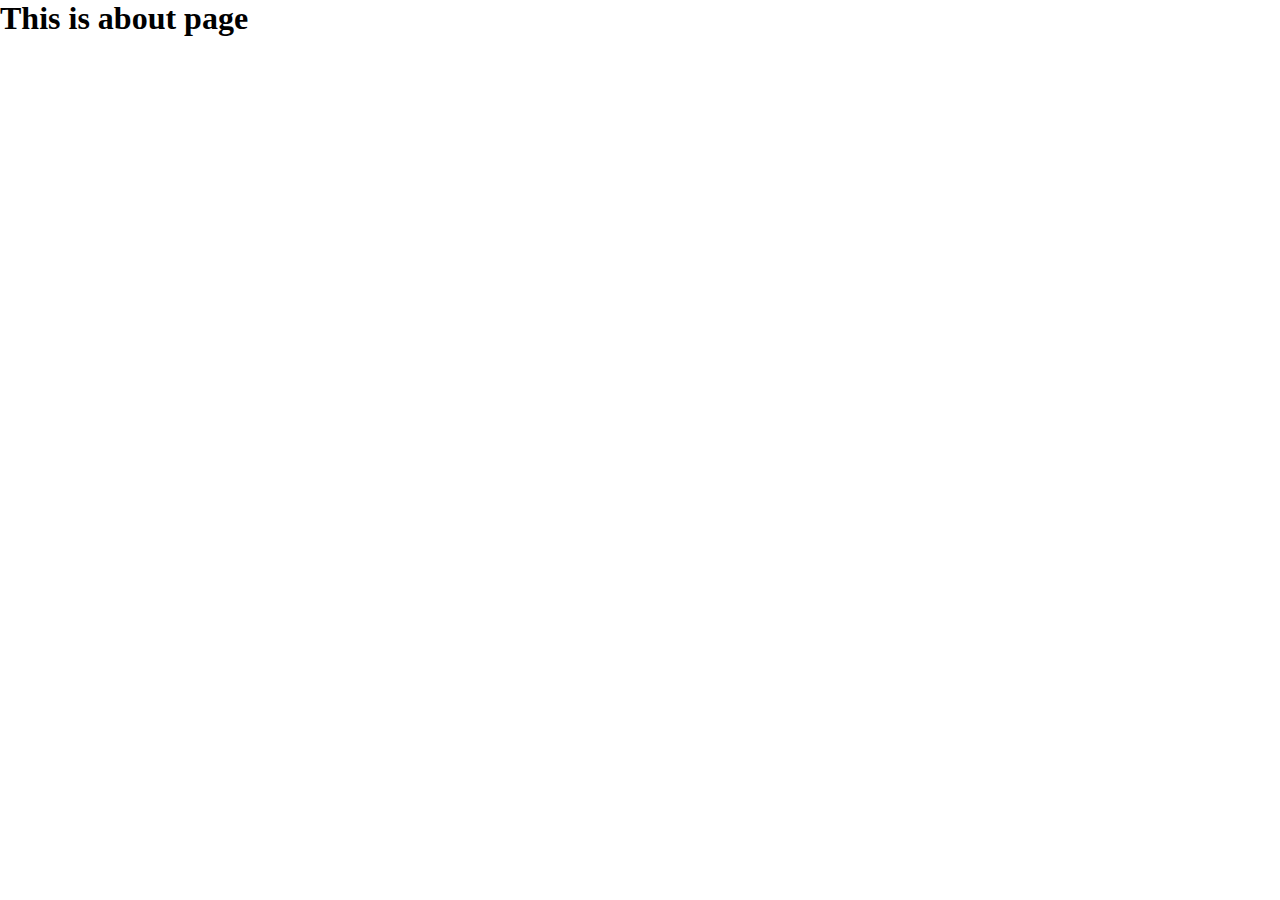
==== about.html @ 0bef251b "landing page project" ====
<!DOCTYPE html>
<html lang="en">
  <head>
    <meta charset="UTF-8" />
    <meta name="viewport" content="width=device-width, initial-scale=1.0" />
    <title>About Us</title>
    <link rel="stylesheet" href="style.css" />
  </head>
  <body>
    <h1>This is about page</h1>
  </body>
</html>
---- style.css ----
* {
  margin: 0px;
  padding: 0px;
  box-sizing: border-box;
}

.container {
  width: 100vw;
  height: 100vh;
  font-family: Arial, Helvetica, sans-serif;
}

.top-header {
  width: 100%;
  height: 3.2rem;
  padding: 1rem 2rem;
  background-color: #262626;
  display: flex;
  align-items: center;
  justify-content: space-between;
}

.top-header-button {
  background-color: #82b440;
  color: #fff;
  padding: 0.5rem 1rem;
  border: none;
  border-radius: 0.25rem;
}

.contact-header {
  width: 100%;
  height: 30px;
  padding: 1rem 4rem;
  background-color: #1c3e95;
  display: flex;
  justify-content: space-between;
  align-items: center;
  color: #fff;
}

.routing-header {
  width: 100%;
  height: 70px;
  padding: 1rem 5rem;
  background-color: #0c1d49;
  display: flex;
  justify-content: space-between;
  align-items: center;
}
.routing-header a {
  text-decoration: none;
  margin-left: 3rem;
  font-size: 1.15rem;
  color: #fff;
}

.admission-btn {
  padding: 0.7rem 1rem;
  border: none;
  border-radius: 0.25rem;
  background-color: #a90262;
  font-size: 1.5rem;
  letter-spacing: 0.04rem;
  color: #fff;
}

.routing-header img {
  widows: 310px;
  height: 50px;
}

.bg-img {
  width: 100%;
  height: 600px;
  padding: 5rem 5rem;
  background: linear-gradient(rgba(0, 0, 0, 0.5), rgba(0, 0, 0, 0.5)),
    url(img/young-happy-graduated-students-throwing-up-graduat-2023-11-27-05-29-40-utc.jpg);
  object-fit: contain;
}

.bg-img-text-contaienr {
  width: 570px;
  height: 100%;
}

.bg-img-text-contaienr a {
  text-decoration: none;
  margin-left: 3rem;
  font-size: 1.15rem;
  color: #fff;
}

.text1 {
  font-size: 2rem;
  color: #fff;
  font-weight: 700;
}

.text2 {
  font-size: 4rem;
  color: #fff;
  font-weight: 900;
}

.footer-container {
  width: 100%;
  height: 400px;
  padding: 1rem 5rem;
  background-color: #0c1d49;
  display: grid;
  grid-template-columns: 1fr 1fr 1fr 1fr;
  align-items: center;
}

.footer-container h1 {
  font-size: 1.7rem;
  color: #fff;
}
.footer-container h3 {
  font-size: 1.5rem;
  color: #fff;
  line-height: 0.9rem;
}

.footer-container p {
  font-size: 1rem;
  color: #fff;
}

.footer-container input {
  width: 00px;
  height: 50px;
  border: none;
  border-radius: 0.25rem;
  margin-top: 20px;
}

.footer-container button {
  width: 300px;
  height: 50px;
  margin-top: 20px;
  padding: 0.7rem 1rem;
  border: none;
  border-radius: 0.25rem;
  background-color: #a90262;
  font-size: 1.5rem;
  letter-spacing: 0.04rem;
  color: #fff;
}

.copyright-container {
  background-color: #1c3e95;
  padding: 1rem;
  text-align: center;
}

.copyright-container p {
  font-size: 1.2rem;
  color: #fff;
  font-weight: 600;
}
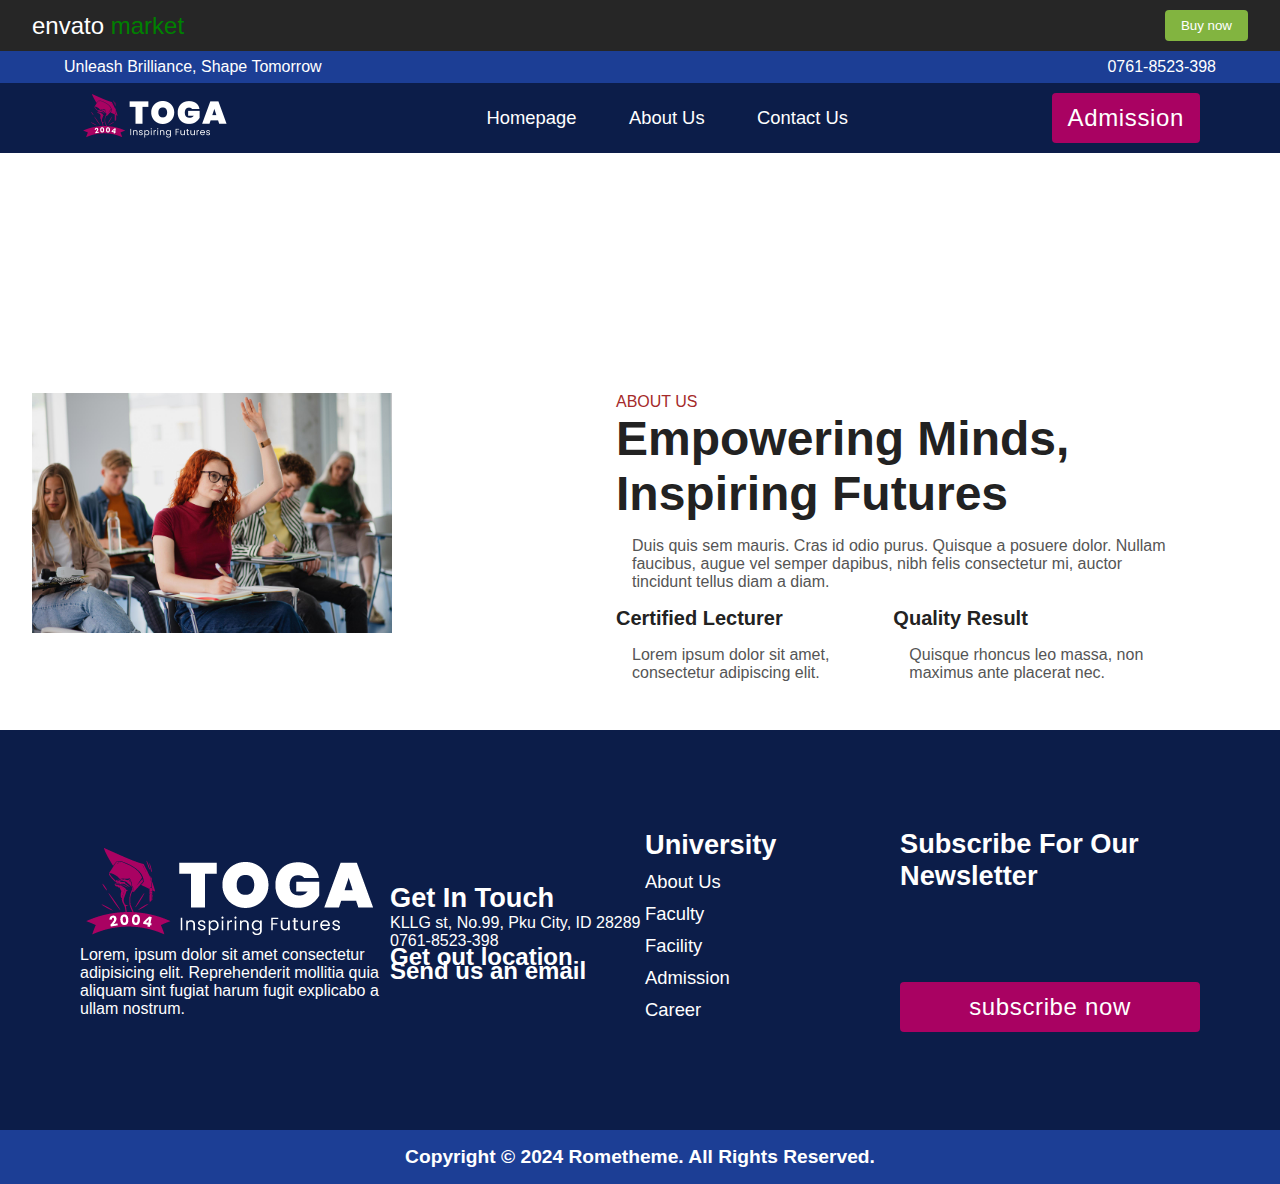
==== commit ea7b0b83: "modified html file" ====
--- a/about.html
+++ b/about.html
@@ -3,10 +3,132 @@
   <head>
     <meta charset="UTF-8" />
     <meta name="viewport" content="width=device-width, initial-scale=1.0" />
-    <title>About Us</title>
+    <title>About Page</title>
     <link rel="stylesheet" href="style.css" />
+    <link
+      rel="stylesheet"
+      href="https://cdnjs.cloudflare.com/ajax/libs/font-awesome/6.5.1/css/all.min.css"
+      integrity="sha512-DTOQO9RWCH3ppGqcWaEA1BIZOC6xxalwEsw9c2QQeAIftl+Vegovlnee1c9QX4TctnWMn13TZye+giMm8e2LwA=="
+      crossorigin="anonymous"
+      referrerpolicy="no-referrer"
+    />
   </head>
   <body>
-    <h1>This is about page</h1>
+    <section class="container">
+      <header>
+        <section class="top-header">
+          <div>
+            <p style="display: inline; font-size: 1.5rem; color: #fff">
+              envato
+            </p>
+            <p style="display: inline; font-size: 1.5rem; color: green">
+              market
+            </p>
+          </div>
+          <div>
+            <button class="top-header-button">Buy now</button>
+          </div>
+        </section>
+        <section class="contact-header">
+          <div>
+            <p>Unleash Brilliance, Shape Tomorrow</p>
+          </div>
+          <div>
+            <i class="fa-brands fa-facebook"></i>
+            <i class="fa-brands fa-twitter"></i>
+            <i class="fa-brands fa-youtube"></i>
+            <i class="fa-solid fa-phone"></i>
+            <span>0761-8523-398</span>
+          </div>
+        </section>
+        <section class="routing-header">
+          <div>
+            <img src="img/SiteLogo.png" alt="Logo" />
+          </div>
+          <div>
+            <a href="index.html">Homepage</a>
+            <a href="about.html">About Us</a>
+            <a href="contact.html">Contact Us</a>
+          </div>
+          <div>
+            <button class="admission-btn">Admission</button>
+          </div>
+        </section>
+      </header>
+      <main>
+        <div class="main-body-container">
+            <div class="second-section-main">
+              <div>
+                <img
+                  src="img/portrait-of-group-of-university-students-sitting-i-2023-11-27-05-28-37-utc.jpg"
+                  alt="Blondie"
+                />
+              </div>
+              <div>
+                <h3>ABOUT US</h3>
+                <h1>Empowering Minds, Inspiring Futures</h1>
+                <p>
+                  Duis quis sem mauris. Cras id odio purus. Quisque a posuere
+                  dolor. Nullam faucibus, augue vel semper dapibus, nibh felis
+                  consectetur mi, auctor tincidunt tellus diam a diam.
+                </p>
+                <div class="about-flexbox">
+                  <div>
+                    <h2>
+                      <i class="fa-solid fa-arrow-right"></i>Certified Lecturer
+                    </h2>
+                    <p>
+                      Lorem ipsum dolor sit amet, consectetur adipiscing elit.
+                    </p>
+                  </div>
+                  <div>
+                    <h2>
+                      <i class="fa-solid fa-arrow-right"></i>Quality Result
+                    </h2>
+                    <p>
+                      Quisque rhoncus leo massa, non maximus ante placerat nec.
+                    </p>
+                  </div>
+                </div>
+              </div>
+            </div>
+          </div>
+        </div>
+      </main>
+      <footer>
+        <div class="footer-container">
+          <div>
+            <img src="img/SiteLogo.png" alt="Logo" />
+            <p>
+              Lorem, ipsum dolor sit amet consectetur adipisicing elit.
+              Reprehenderit mollitia quia aliquam sint fugiat harum fugit
+              explicabo a ullam nostrum.
+            </p>
+          </div>
+          <div>
+            <h1>Get In Touch</h1>
+            <p>KLLG st, No.99, Pku City, ID 28289 0761-8523-398</p>
+            <h3><i class="fa-solid fa-location-pin"></i>Get out location</h3>
+            <h3><i class="fa-solid fa-envelope"></i>Send us an email</h3>
+          </div>
+          <div class="footer-link">
+            <h1>University</h1>
+            <p><a href="#">About Us</a></p>
+            <p><a href="#">Faculty</a></p>
+            <p><a href="#">Facility</a></p>
+            <p><a href="#">Admission</a></p>
+            <p><a href="#">Career</a></p>
+          </div>
+          <div>
+            <h1>Subscribe For Our Newsletter</h1>
+            <input type="email" />
+            <button>subscribe now</button>
+          </div>
+        </div>
+      </footer>
+      <div class="copyright-container">
+        <p>Copyright © 2024 Rometheme. All Rights Reserved.</p>
+      </div>
+    </section>
   </body>
 </html>
--- a/style.css
+++ b/style.css
@@ -53,6 +53,10 @@
   margin-left: 3rem;
   font-size: 1.15rem;
   color: #fff;
+}
+
+.routing-header a:hover {
+    color: #a90262;
 }
 
 .admission-btn {
@@ -103,6 +107,85 @@
   font-weight: 900;
 }
 
+.sticky-card {
+  width: 800px;
+  height: 220px;
+  border-radius: 1rem 0 0 0;
+  display: grid;
+  grid-template-columns: 1fr 1fr 1fr;
+  position: absolute;
+  top: 650px;
+  right: 80px;
+}
+.sticky-card-1 {
+  background-color: #a90262;
+  border-radius: 3rem 0 0 0;
+  font-size: 2rem;
+  color: #fff;
+  font-weight: 600;
+  text-align: center;
+  padding-top: 4rem;
+}
+
+.sticky-card-2 {
+  background-color: #1c3e95;
+  font-size: 2rem;
+  color: #fff;
+  font-weight: 600;
+  text-align: center;
+  padding-top: 4rem;
+}
+
+.sticky-card-3 {
+  background-color: #1f3a7e;
+  font-size: 2rem;
+  color: #fff;
+  font-weight: 600;
+  text-align: center;
+  padding-top: 4rem;
+}
+
+.second-section-main {
+  padding: 15rem 5rem 2rem 2rem;
+  display: grid;
+  grid-template-columns: 1fr 1fr;
+}
+
+.second-section-main img {
+  width: 360px;
+}
+
+.second-section-main h1 {
+  color: #222;
+  font-size: 3rem;
+  font-weight: 600;
+  margin-bottom: 1rem;
+}
+
+.second-section-main h2 {
+  color: #222;
+  font-size: 1.25rem;
+  font-weight: 600;
+}
+
+.second-section-main h3 {
+  color: brown;
+  font-size: 1rem;
+  font-weight: 500;
+}
+
+.second-section-main p {
+  color: #555;
+  font-size: 1rem;
+  font-weight: 500;
+  margin: 1rem;
+}
+
+.about-flexbox {
+  display: flex;
+  justify-content: space-between;
+}
+
 .footer-container {
   width: 100%;
   height: 400px;
@@ -149,6 +232,20 @@
   color: #fff;
 }
 
+.footer-link p {
+  margin: 10px 0 10px 0;
+}
+
+.footer-link a {
+  text-decoration: none;
+  font-size: 1.15rem;
+  color: #fff;
+}
+
+.footer-link a:hover {
+  color: #a90262;
+}
+
 .copyright-container {
   background-color: #1c3e95;
   padding: 1rem;
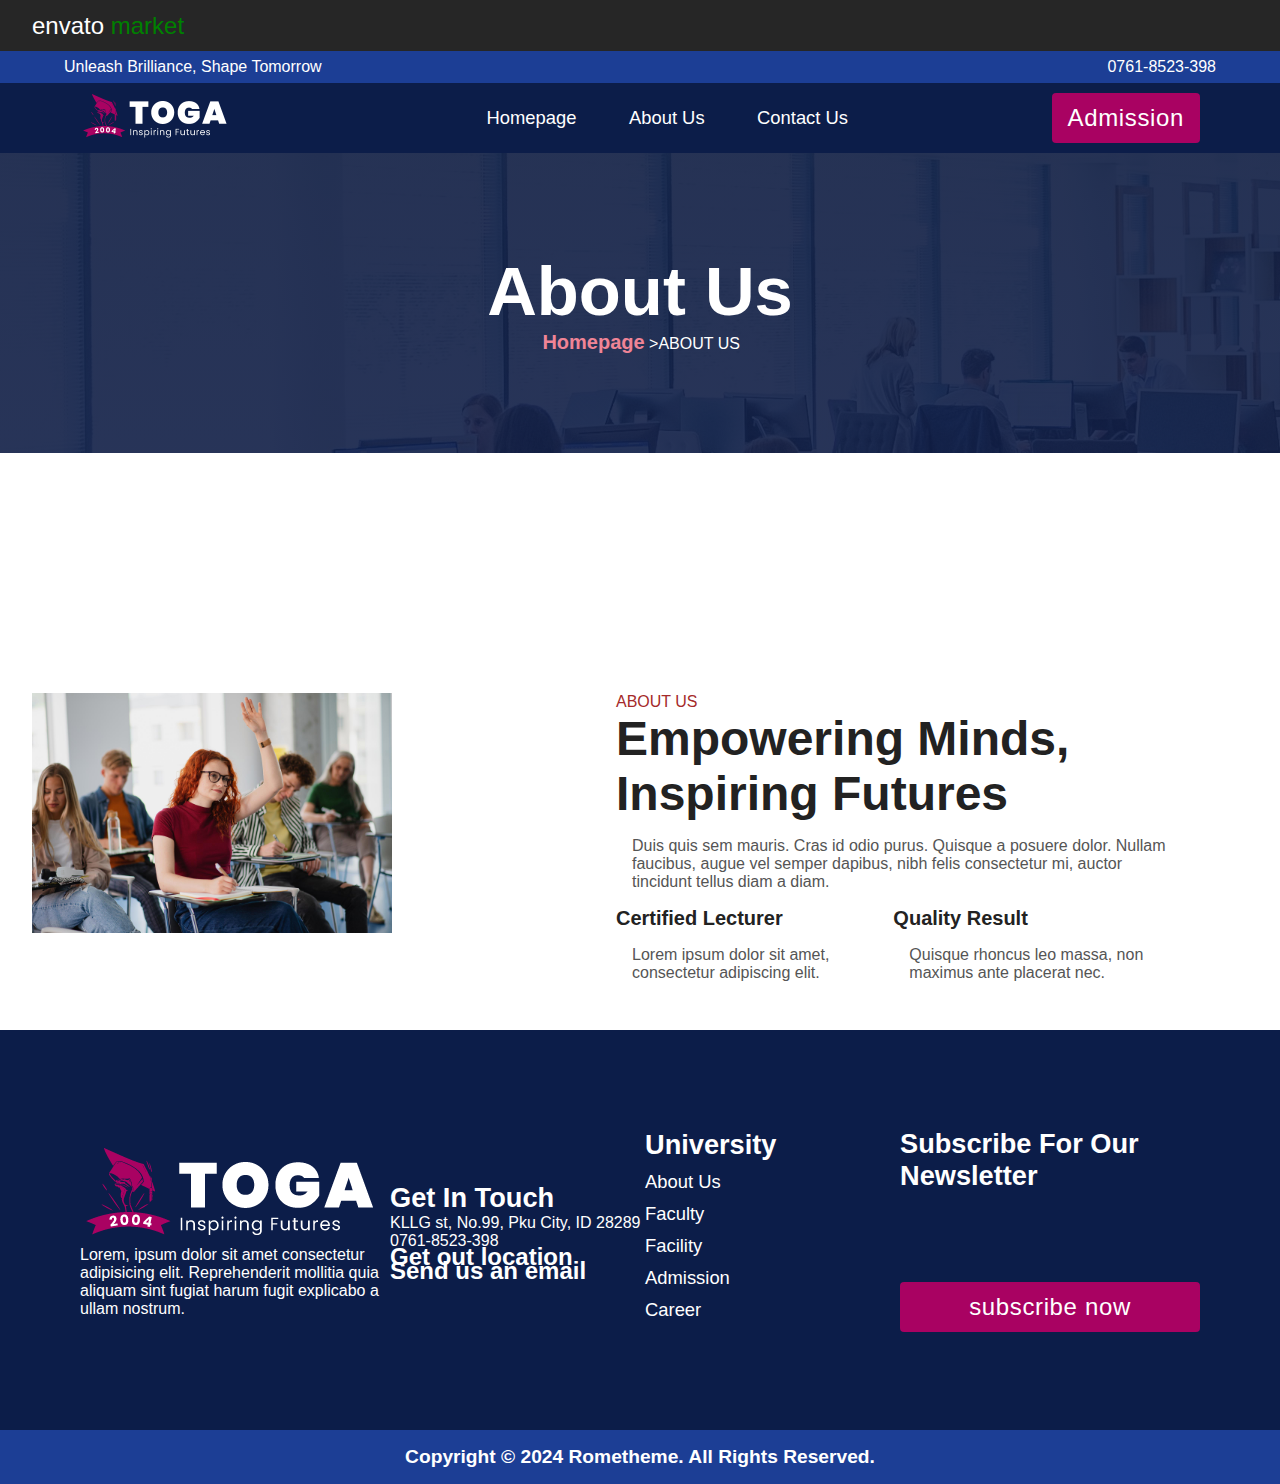
==== commit dd567acc: "modified html file" ====
--- a/about.html
+++ b/about.html
@@ -5,6 +5,7 @@
     <meta name="viewport" content="width=device-width, initial-scale=1.0" />
     <title>About Page</title>
     <link rel="stylesheet" href="style.css" />
+    <link rel="stylesheet" href="about.css" />
     <link
       rel="stylesheet"
       href="https://cdnjs.cloudflare.com/ajax/libs/font-awesome/6.5.1/css/all.min.css"
@@ -24,9 +25,6 @@
             <p style="display: inline; font-size: 1.5rem; color: green">
               market
             </p>
-          </div>
-          <div>
-            <button class="top-header-button">Buy now</button>
           </div>
         </section>
         <section class="contact-header">
@@ -57,38 +55,41 @@
       </header>
       <main>
         <div class="main-body-container">
-            <div class="second-section-main">
-              <div>
-                <img
-                  src="img/portrait-of-group-of-university-students-sitting-i-2023-11-27-05-28-37-utc.jpg"
-                  alt="Blondie"
-                />
-              </div>
-              <div>
-                <h3>ABOUT US</h3>
-                <h1>Empowering Minds, Inspiring Futures</h1>
-                <p>
-                  Duis quis sem mauris. Cras id odio purus. Quisque a posuere
-                  dolor. Nullam faucibus, augue vel semper dapibus, nibh felis
-                  consectetur mi, auctor tincidunt tellus diam a diam.
-                </p>
-                <div class="about-flexbox">
-                  <div>
-                    <h2>
-                      <i class="fa-solid fa-arrow-right"></i>Certified Lecturer
-                    </h2>
-                    <p>
-                      Lorem ipsum dolor sit amet, consectetur adipiscing elit.
-                    </p>
-                  </div>
-                  <div>
-                    <h2>
-                      <i class="fa-solid fa-arrow-right"></i>Quality Result
-                    </h2>
-                    <p>
-                      Quisque rhoncus leo massa, non maximus ante placerat nec.
-                    </p>
-                  </div>
+          <div class="first-section-main">
+            <div class="first-section-text-container">
+              <h1>About Us</h1>
+              <p><a href="index.html">Homepage</a> &gt;ABOUT US</p>
+            </div>
+          </div>
+          <div class="second-section-main">
+            <div>
+              <img
+                src="img/portrait-of-group-of-university-students-sitting-i-2023-11-27-05-28-37-utc.jpg"
+                alt="Blondie"
+              />
+            </div>
+            <div>
+              <h3>ABOUT US</h3>
+              <h1>Empowering Minds, Inspiring Futures</h1>
+              <p>
+                Duis quis sem mauris. Cras id odio purus. Quisque a posuere
+                dolor. Nullam faucibus, augue vel semper dapibus, nibh felis
+                consectetur mi, auctor tincidunt tellus diam a diam.
+              </p>
+              <div class="about-flexbox">
+                <div>
+                  <h2>
+                    <i class="fa-solid fa-arrow-right"></i>Certified Lecturer
+                  </h2>
+                  <p>
+                    Lorem ipsum dolor sit amet, consectetur adipiscing elit.
+                  </p>
+                </div>
+                <div>
+                  <h2><i class="fa-solid fa-arrow-right"></i>Quality Result</h2>
+                  <p>
+                    Quisque rhoncus leo massa, non maximus ante placerat nec.
+                  </p>
                 </div>
               </div>
             </div>
--- a/about.css
+++ b/about.css
@@ -0,0 +1,37 @@
+.first-section-main {
+  width: 100%;
+  height: 300px;
+  background: linear-gradient(rgba(14, 28, 66, 0.9), rgba(16, 30, 70, 0.9)),
+    url(img/arlington-research-kN_kViDchA0-unsplash.jpg);
+  background-position: center;
+  text-align: center;
+  display: flex;
+}
+
+.first-section-text-container {
+  margin: auto;
+}
+
+.first-section-text-container h1 {
+  color: #fff;
+  font-size: 4.3rem;
+  font-weight: 800;
+}
+
+.first-section-text-container p {
+  color: #fff;
+  margin-left: 0.15rem;
+}
+
+.first-section-text-container a {
+  text-decoration: none;
+  color: rgb(240, 132, 150);
+  font-size: 1.25rem;
+  font-weight: 600;
+}
+
+.first-section-text-container a:hover {
+  color: #fff;
+  font-size: 1.25rem;
+  font-weight: 600;
+}
